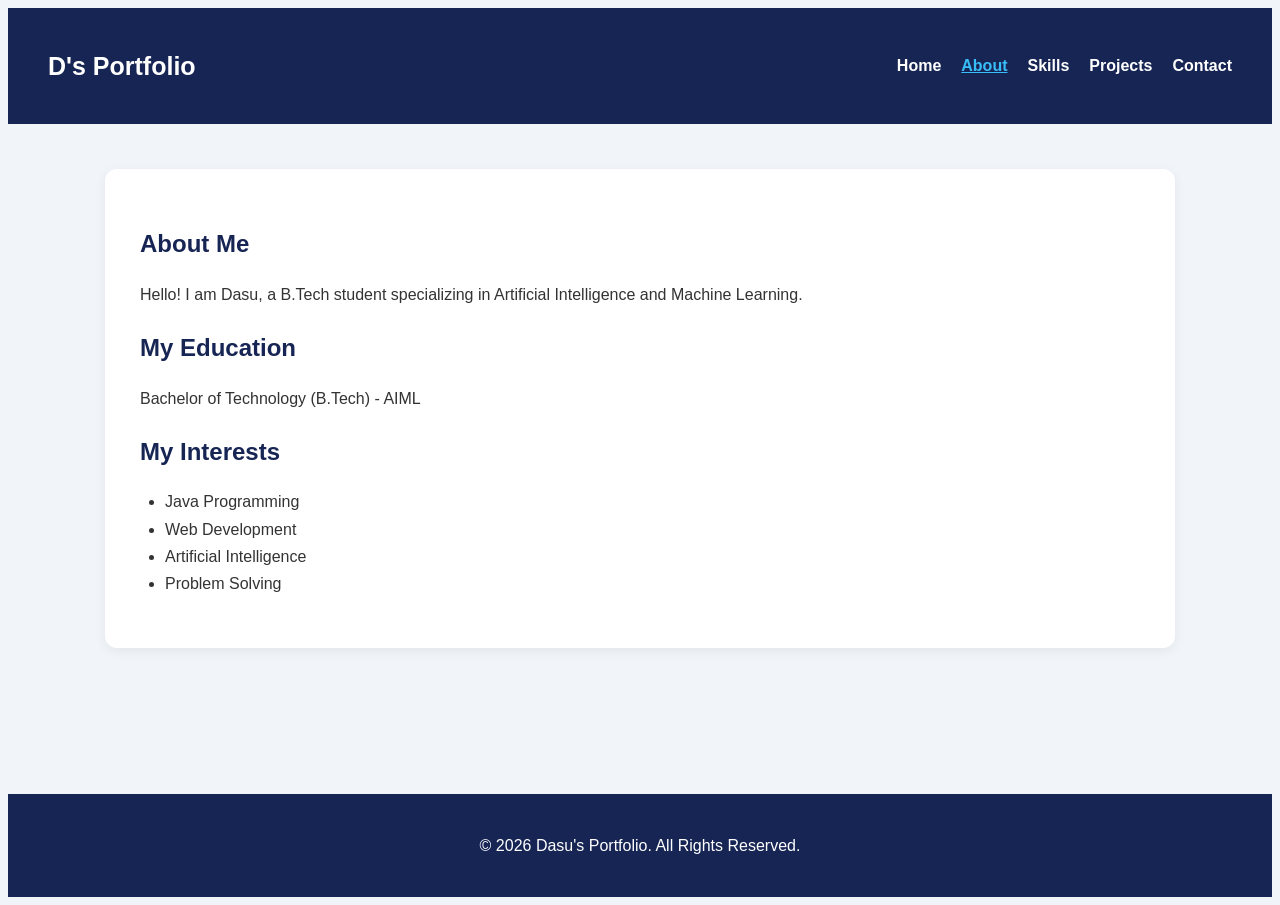
==== about.html @ 9de1fd6b "Add files via upload" ====
<link rel="stylesheet" href="style.css">
<!DOCTYPE html>
<html lang="en">
<head>
    <meta charset="UTF-8">
    <meta name="viewport" content="width=device-width, initial-scale=1.0">
    <meta name="description" content="About Dasu, an AIML student.">
    <title>About | Dasu Portfolio</title>
    <link rel="stylesheet" href="style.css">
</head>
<body>
<header>
    <h1>D's Portfolio</h1>
    <nav aria-label="Main navigation">
        <a href="index.html">Home</a>
        <a href="about.html" aria-current="page">About</a>
        <a href="skills.html">Skills</a>
        <a href="projects.html">Projects</a>
        <a href="contact.html">Contact</a>
    </nav>
</header>

<main>
    <section>
        <h2>About Me</h2>
        <p>Hello! I am Dasu, a B.Tech student specializing in Artificial Intelligence and Machine Learning.</p>
        <h2>My Education</h2>
        <p>Bachelor of Technology (B.Tech) - AIML</p>
        <h2>My Interests</h2>
        <ul>
            <li>Java Programming</li>
            <li>Web Development</li>
            <li>Artificial Intelligence</li>
            <li>Problem Solving</li>
        </ul>
    </section>
</main>

<footer>
    <p>&copy; 2026 Dasu's Portfolio. All Rights Reserved.</p>
</footer>
</body>
</html>
---- style.css ----
<link rel="stylesheet" href="style.css">
* {
    margin: 0;
    padding: 0;
    box-sizing: border-box;
}

body {
    font-family: Arial, sans-serif;
    background: #f1f5f9;
    color: #333;
    line-height: 1.7;
}

header {
    background: #172554;
    color: white;
    padding: 20px 40px;
    display: flex;
    justify-content: space-between;
    align-items: center;
    flex-wrap: wrap;
    gap: 15px;
}

header h1 {
    font-size: 25px;
}

nav {
    display: flex;
    gap: 20px;
    flex-wrap: wrap;
}

nav a {
    color: white;
    text-decoration: none;
    font-weight: bold;
}

nav a:hover,
nav a[aria-current="page"] {
    color: #38bdf8;
    text-decoration: underline;
}

main {
    min-height: 70vh;
    padding: 20px 0;
}

section {
    background: white;
    margin: 25px auto;
    padding: 35px;
    width: 90%;
    max-width: 1000px;
    border-radius: 12px;
    box-shadow: 0 3px 12px #00000010;
}

h2 {
    color: #172554;
    margin-bottom: 15px;
}

h3 {
    color: #1e40af;
    margin-bottom: 8px;
}

ul {
    padding-left: 25px;
}

.hero {
    text-align: center;
    padding: 90px 25px;
}

.hero h2 {
    font-size: 36px;
}

.button,
button {
    display: inline-block;
    background: #172554;
    color: white;
    padding: 12px 24px;
    border: none;
    border-radius: 6px;
    text-decoration: none;
    margin-top: 20px;
    cursor: pointer;
    font-size: 16px;
}

.button:hover,
button:hover {
    background: #2563eb;
}

article {
    background: #eef2ff;
    padding: 20px;
    margin: 15px 0;
    border-radius: 8px;
}

form {
    max-width: 550px;
    margin-top: 20px;
}

label {
    display: block;
    margin-top: 15px;
    font-weight: bold;
}

input,
textarea {
    width: 100%;
    padding: 12px;
    margin-top: 5px;
    border: 1px solid #999;
    border-radius: 6px;
    font-size: 16px;
    font-family: inherit;
}

a:focus-visible,
input:focus-visible,
textarea:focus-visible,
button:focus-visible {
    outline: 3px solid #f59e0b;
    outline-offset: 3px;
}

footer {
    background: #172554;
    color: white;
    text-align: center;
    padding: 22px;
}

@media (max-width: 600px) {
    header {
        flex-direction: column;
        text-align: center;
    }

    nav {
        justify-content: center;
        gap: 12px;
    }

    section {
        width: 94%;
        padding: 22px;
    }

    .hero h2 {
        font-size: 28px;
    }
}
---- style.css ----
<link rel="stylesheet" href="style.css">
* {
    margin: 0;
    padding: 0;
    box-sizing: border-box;
}

body {
    font-family: Arial, sans-serif;
    background: #f1f5f9;
    color: #333;
    line-height: 1.7;
}

header {
    background: #172554;
    color: white;
    padding: 20px 40px;
    display: flex;
    justify-content: space-between;
    align-items: center;
    flex-wrap: wrap;
    gap: 15px;
}

header h1 {
    font-size: 25px;
}

nav {
    display: flex;
    gap: 20px;
    flex-wrap: wrap;
}

nav a {
    color: white;
    text-decoration: none;
    font-weight: bold;
}

nav a:hover,
nav a[aria-current="page"] {
    color: #38bdf8;
    text-decoration: underline;
}

main {
    min-height: 70vh;
    padding: 20px 0;
}

section {
    background: white;
    margin: 25px auto;
    padding: 35px;
    width: 90%;
    max-width: 1000px;
    border-radius: 12px;
    box-shadow: 0 3px 12px #00000010;
}

h2 {
    color: #172554;
    margin-bottom: 15px;
}

h3 {
    color: #1e40af;
    margin-bottom: 8px;
}

ul {
    padding-left: 25px;
}

.hero {
    text-align: center;
    padding: 90px 25px;
}

.hero h2 {
    font-size: 36px;
}

.button,
button {
    display: inline-block;
    background: #172554;
    color: white;
    padding: 12px 24px;
    border: none;
    border-radius: 6px;
    text-decoration: none;
    margin-top: 20px;
    cursor: pointer;
    font-size: 16px;
}

.button:hover,
button:hover {
    background: #2563eb;
}

article {
    background: #eef2ff;
    padding: 20px;
    margin: 15px 0;
    border-radius: 8px;
}

form {
    max-width: 550px;
    margin-top: 20px;
}

label {
    display: block;
    margin-top: 15px;
    font-weight: bold;
}

input,
textarea {
    width: 100%;
    padding: 12px;
    margin-top: 5px;
    border: 1px solid #999;
    border-radius: 6px;
    font-size: 16px;
    font-family: inherit;
}

a:focus-visible,
input:focus-visible,
textarea:focus-visible,
button:focus-visible {
    outline: 3px solid #f59e0b;
    outline-offset: 3px;
}

footer {
    background: #172554;
    color: white;
    text-align: center;
    padding: 22px;
}

@media (max-width: 600px) {
    header {
        flex-direction: column;
        text-align: center;
    }

    nav {
        justify-content: center;
        gap: 12px;
    }

    section {
        width: 94%;
        padding: 22px;
    }

    .hero h2 {
        font-size: 28px;
    }
}
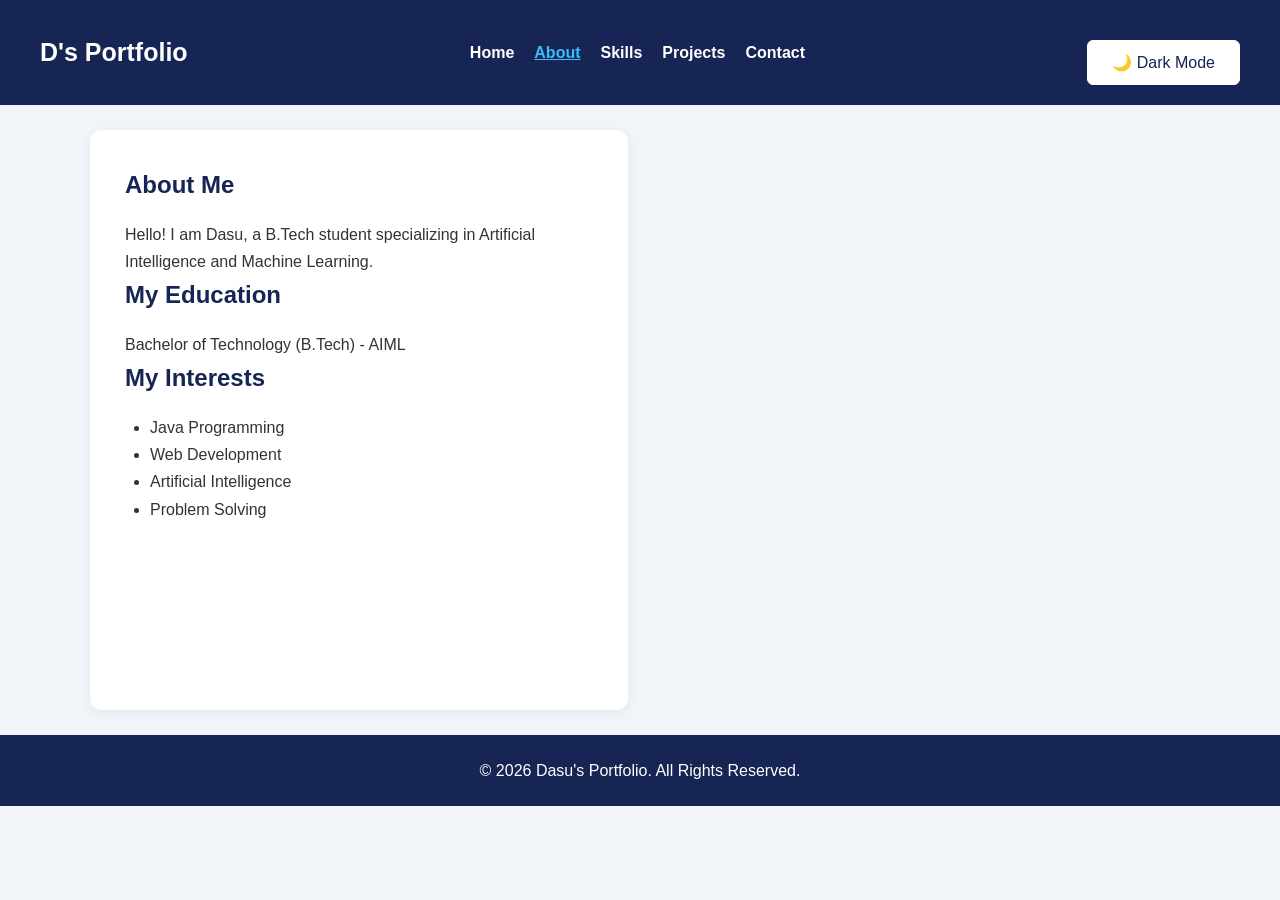
==== commit e80a1f87: "Add files via upload" ====
--- a/about.html
+++ b/about.html
@@ -1,16 +1,21 @@
-<link rel="stylesheet" href="style.css">
-<!DOCTYPE html>
+ <!DOCTYPE html>
 <html lang="en">
 <head>
     <meta charset="UTF-8">
     <meta name="viewport" content="width=device-width, initial-scale=1.0">
+
     <meta name="description" content="About Dasu, an AIML student.">
+
     <title>About | Dasu Portfolio</title>
+
     <link rel="stylesheet" href="style.css">
 </head>
+
 <body>
+
 <header>
     <h1>D's Portfolio</h1>
+
     <nav aria-label="Main navigation">
         <a href="index.html">Home</a>
         <a href="about.html" aria-current="page">About</a>
@@ -18,15 +23,27 @@
         <a href="projects.html">Projects</a>
         <a href="contact.html">Contact</a>
     </nav>
+
+    <button id="themeToggle" type="button">
+        🌙 Dark Mode
+    </button>
 </header>
 
 <main>
     <section>
         <h2>About Me</h2>
-        <p>Hello! I am Dasu, a B.Tech student specializing in Artificial Intelligence and Machine Learning.</p>
+
+        <p>
+            Hello! I am Dasu, a B.Tech student specializing
+            in Artificial Intelligence and Machine Learning.
+        </p>
+
         <h2>My Education</h2>
+
         <p>Bachelor of Technology (B.Tech) - AIML</p>
+
         <h2>My Interests</h2>
+
         <ul>
             <li>Java Programming</li>
             <li>Web Development</li>
@@ -39,5 +56,8 @@
 <footer>
     <p>&copy; 2026 Dasu's Portfolio. All Rights Reserved.</p>
 </footer>
+
+<script src="script.js"></script>
+
 </body>
 </html>
--- a/style.css
+++ b/style.css
@@ -1,21 +1,53 @@
-<link rel="stylesheet" href="style.css">
+/* ===== TASK 2: CSS VARIABLES ===== */
+
+:root {
+    --bg-color: #f1f5f9;
+    --card-color: #ffffff;
+    --text-color: #333333;
+    --heading-color: #172554;
+    --primary-color: #2563eb;
+    --article-color: #eef2ff;
+    --shadow: 0 3px 12px #00000010;
+}
+
+/* ===== DARK MODE VARIABLES ===== */
+
+body.dark-mode {
+    --bg-color: #0f172a;
+    --card-color: #1e293b;
+    --text-color: #f1f5f9;
+    --heading-color: #93c5fd;
+    --primary-color: #60a5fa;
+    --article-color: #334155;
+    --shadow: 0 3px 12px #00000040;
+}
+
+/* ===== UNIVERSAL RESET ===== */
+
 * {
     margin: 0;
     padding: 0;
     box-sizing: border-box;
 }
 
+/* ===== BODY ===== */
+
 body {
     font-family: Arial, sans-serif;
-    background: #f1f5f9;
-    color: #333;
+    background: var(--bg-color);
+    color: var(--text-color);
     line-height: 1.7;
-}
+    transition: background 0.3s, color 0.3s;
+}
+
+/* ===== HEADER ===== */
 
 header {
     background: #172554;
     color: white;
     padding: 20px 40px;
+
+    /* Flexbox */
     display: flex;
     justify-content: space-between;
     align-items: center;
@@ -27,8 +59,12 @@
     font-size: 25px;
 }
 
+/* ===== NAVIGATION ===== */
+
 nav {
     display: flex;
+    align-items: center;
+    justify-content: center;
     gap: 20px;
     flex-wrap: wrap;
 }
@@ -45,28 +81,41 @@
     text-decoration: underline;
 }
 
+/* ===== MAIN LAYOUT: CSS GRID ===== */
+
 main {
     min-height: 70vh;
-    padding: 20px 0;
-}
+    padding: 25px 0;
+
+    display: grid;
+    grid-template-columns: repeat(2, minmax(0, 1fr));
+    gap: 25px;
+
+    width: 90%;
+    max-width: 1100px;
+    margin: auto;
+}
+
+/* ===== SECTIONS ===== */
 
 section {
-    background: white;
-    margin: 25px auto;
+    background: var(--card-color);
     padding: 35px;
-    width: 90%;
-    max-width: 1000px;
+    width: 100%;
+    margin: 0;
     border-radius: 12px;
-    box-shadow: 0 3px 12px #00000010;
-}
+    box-shadow: var(--shadow);
+}
+
+/* ===== HEADINGS ===== */
 
 h2 {
-    color: #172554;
+    color: var(--heading-color);
     margin-bottom: 15px;
 }
 
 h3 {
-    color: #1e40af;
+    color: var(--primary-color);
     margin-bottom: 8px;
 }
 
@@ -74,7 +123,10 @@
     padding-left: 25px;
 }
 
+/* ===== HERO SECTION ===== */
+
 .hero {
+    grid-column: 1 / -1;
     text-align: center;
     padding: 90px 25px;
 }
@@ -82,6 +134,8 @@
 .hero h2 {
     font-size: 36px;
 }
+
+/* ===== BUTTONS ===== */
 
 .button,
 button {
@@ -102,12 +156,28 @@
     background: #2563eb;
 }
 
+/* ===== DARK MODE BUTTON ===== */
+
+#themeToggle {
+    background: white;
+    color: #172554;
+    border: 1px solid #ffffff;
+}
+
+#themeToggle:hover {
+    background: #dbeafe;
+}
+
+/* ===== ARTICLES ===== */
+
 article {
-    background: #eef2ff;
+    background: var(--article-color);
     padding: 20px;
     margin: 15px 0;
     border-radius: 8px;
 }
+
+/* ===== FORMS ===== */
 
 form {
     max-width: 550px;
@@ -131,6 +201,8 @@
     font-family: inherit;
 }
 
+/* ===== ACCESSIBILITY ===== */
+
 a:focus-visible,
 input:focus-visible,
 textarea:focus-visible,
@@ -139,6 +211,8 @@
     outline-offset: 3px;
 }
 
+/* ===== FOOTER ===== */
+
 footer {
     background: #172554;
     color: white;
@@ -146,6 +220,25 @@
     padding: 22px;
 }
 
+/* ===== TABLET RESPONSIVE DESIGN ===== */
+
+@media (max-width: 768px) {
+    main {
+        grid-template-columns: 1fr;
+        width: 94%;
+    }
+
+    .hero {
+        grid-column: auto;
+    }
+
+    header {
+        padding: 20px;
+    }
+}
+
+/* ===== MOBILE RESPONSIVE DESIGN ===== */
+
 @media (max-width: 600px) {
     header {
         flex-direction: column;
@@ -153,16 +246,98 @@
     }
 
     nav {
-        justify-content: center;
         gap: 12px;
     }
 
     section {
-        width: 94%;
         padding: 22px;
+    }
+
+    .hero {
+        padding: 50px 20px;
     }
 
     .hero h2 {
         font-size: 28px;
     }
+
+    #themeToggle {
+        margin-top: 10px;
+    }
+}
+
+/* ===== REDUCED MOTION ACCESSIBILITY ===== */
+
+@media (prefers-reduced-motion: reduce) {
+    *,
+    *::before,
+    *::after {
+        transition: none !important;
+    }
+}
+/* ===== PROJECT CARDS GRID ===== */
+
+.project-grid {
+    display: grid;
+    grid-template-columns: repeat(2, minmax(0, 1fr));
+    gap: 25px;
+    margin-top: 20px;
+}
+
+.project-card {
+    background: var(--article-color);
+    padding: 25px;
+    border-radius: 12px;
+    margin: 0;
+    box-shadow: var(--shadow);
+    transition: transform 0.3s ease;
+}
+
+.project-card:hover {
+    transform: translateY(-5px);
+}
+
+/* Tablet and Mobile */
+
+@media (max-width: 768px) {
+    .project-grid {
+        grid-template-columns: 1fr;
+    }
+}
+/* ===== PROJECTS GRID ===== */
+
+.project-grid {
+    display: grid;
+    grid-template-columns: repeat(2, minmax(0, 1fr));
+    gap: 25px;
+    margin-top: 25px;
+}
+
+.project-card {
+    background: var(--article-color);
+    padding: 25px;
+    border-radius: 12px;
+    margin: 0;
+    box-shadow: var(--shadow);
+    transition: transform 0.3s ease;
+}
+
+.project-card h3 {
+    margin-bottom: 12px;
+}
+
+.project-card p {
+    line-height: 1.7;
+}
+
+.project-card:hover {
+    transform: translateY(-5px);
+}
+
+/* ===== RESPONSIVE PROJECT GRID ===== */
+
+@media (max-width: 768px) {
+    .project-grid {
+        grid-template-columns: 1fr;
+    }
 }
